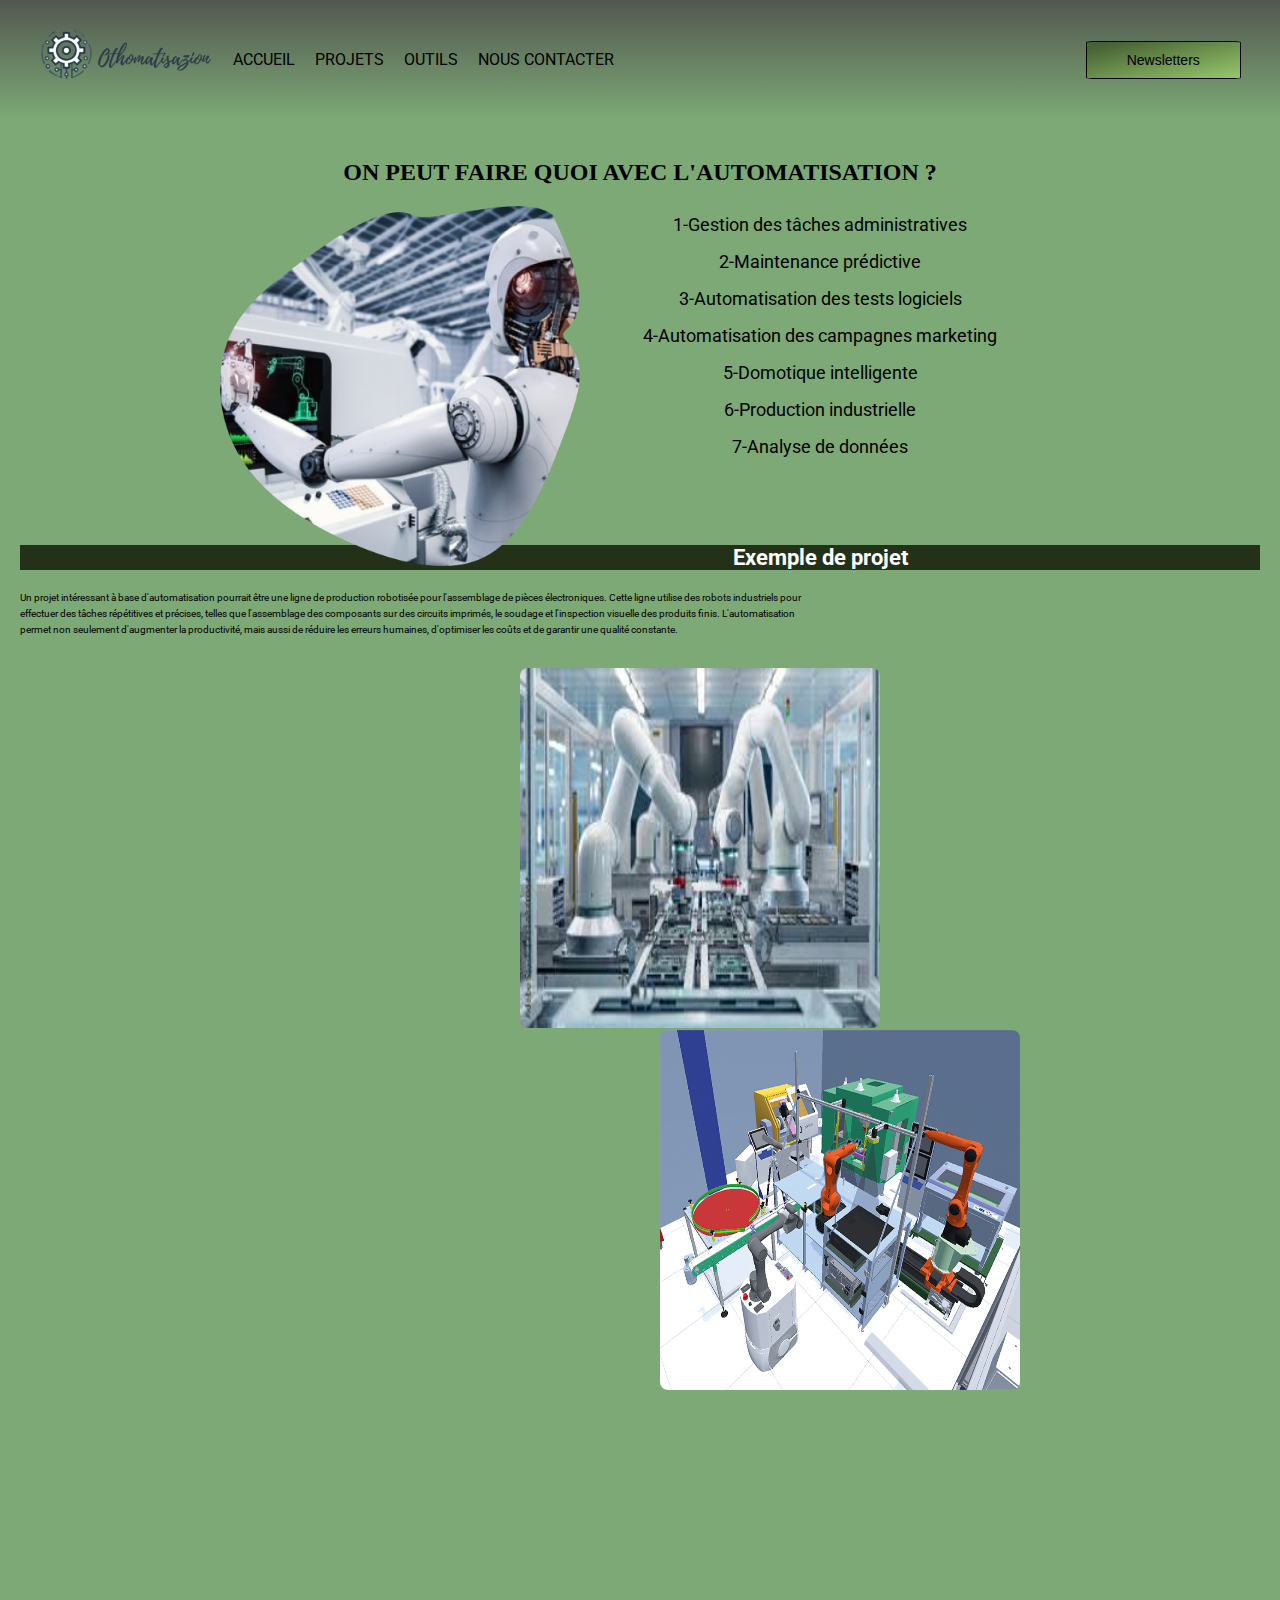
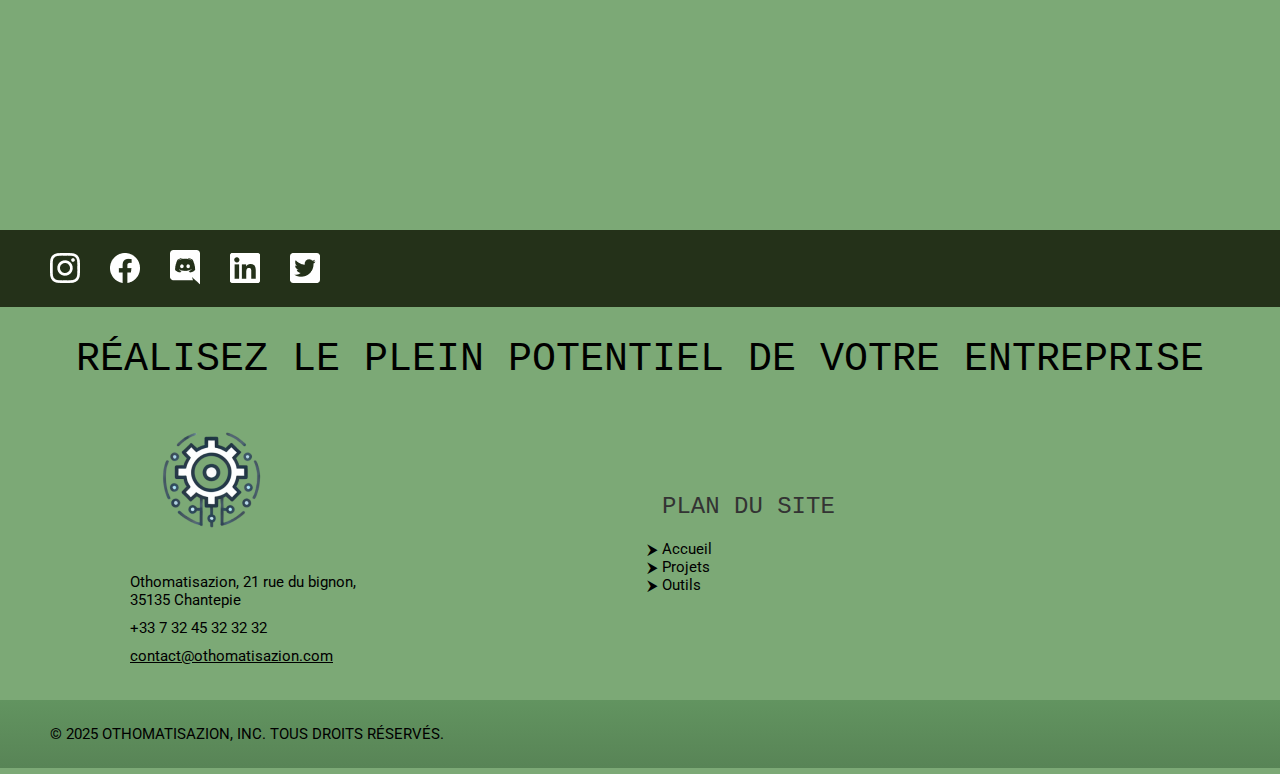
==== pages/projet.html @ 87bad35a "add header & footers in projet.html" ====
<!DOCTYPE html>
<html lang="français">
<head>
    <meta charset="UTF-8">
    <meta name="viewport" content="width=device-width, initial-scale=1.0">
    <title>Othomatisazion</title>
    <link rel="stylesheet" href="../CSS/global.css" />
    <link href="projet.css" rel="stylesheet">

</head>
<body>
    <header>
      <div class="logo">
        <img src="../img/logo.png" alt="Logo de l'entreprise" />
      </div>
      <button class="burger-menu" aria-label="Toggle navigation">
        &#9776;
      </button>
      <nav>
        <ul>
          <li><a href="/">Accueil</a></li>
          <li><a href="/pages/projet.html">Projets</a></li>
          <li><a href="/">Outils</a></li>
          <li><a href="#contact">Nous contacter</a></li>
        </ul>
      </nav>
      <div class="newsletters">
        <button type="button" class="button-newsletters">Newsletters</button>
      </div>
    </header>
  
    <section class="liste-section">
        <h1>ON PEUT FAIRE QUOI AVEC L'AUTOMATISATION ?</h1>
        <img src="image.du.haut.png" alt="robot" class="ImageHaut">
        <ol>
            <li>1-Gestion des tâches administratives</li>
            <li>2-Maintenance prédictive</li>
            <li>3-Automatisation des tests logiciels</li>
            <li>4-Automatisation des campagnes marketing</li>
            <li>5-Domotique intelligente</li>
            <li>6-Production industrielle</li>
            <li>7-Analyse de données</li>
        </ol>
    </section>

    <section class="project-section">
        <h2>Exemple de projet</h2>
        <p>Un projet intéressant à base d'automatisation pourrait être une ligne de production robotisée pour l'assemblage de pièces électroniques. Cette ligne utilise des robots industriels pour effectuer des tâches répétitives et précises, telles que l'assemblage des composants sur des circuits imprimés, le soudage et l'inspection visuelle des produits finis. L'automatisation permet non seulement d'augmenter la productivité, mais aussi de réduire les erreurs humaines, d'optimiser les coûts et de garantir une qualité constante.</p>
        <img src="figma robot.jpg" alt="Robotic Line" class="ImageMilieu">
        <div class="project-images"> 
            <img src="image.du.bas.jpg" alt="Assembly Line" class="ImageBas">
        </div>
    </section>
    <div class="footer">
      <div class="socialmedia">
        <a href="https://www.instagram.com/" target="_blank">
          <img src="../img/instagram.png" alt="Logo d'Instagram" />
        </a>
        <a href="https://www.facebook.com/" target="_blank">
          <img src="../img/facebook.png" alt="Logo de Facebook" />
        </a>
        <a href="https://www.discord.com/" target="_blank">
          <img src="../img/discord-icon.png" alt="Logo de Discord" />
        </a>
        <a href="https://www.linkedin.com/" target="_blank">
          <img src="../img/linkedin.png" alt="Logo de LinkedIn" />
        </a>
        <a href="https://www.twitter.com/" target="_blank">
          <img src="../img/twitter.png" alt="Logo de Twitter" />
        </a>

      </div>
      <div class="title">
        <h2>Réalisez le plein potentiel de votre entreprise</h2>
      </div>
      <div class="main-footer">

        <div class="left">
          <img src="../img/icon.png" alt="Logo de l'entreprise" />
          <p class="address">Othomatisazion, 21 rue du bignon,
            <br />
            35135 Chantepie
          </p>
          <p class="phone">+33 7 32 45 32 32 32</p>
          <p class="email">
            <a href="mailto:contact@othomatisazion.com">contact@othomatisazion.com</a>
          </p>
        </div>
        <div class="right">
          <h2>Plan du site</h2>
          <nav>
            <ul>
              <li><a href="/">Accueil</a></li>
              <li><a href="/pages/projet.html">Projets</a></li>
              <li><a href="/">Outils</a></li>
            </ul>
          </nav>
        </div>

      </div>
      <div class="copy">
        <p>&copy; 2025 Othomatisazion, Inc. Tous droits réservés.</p>
      </div>

    </div>
</body>
</html>
    
</body>
</html>
---- CSS/global.css ----
@import url("https://fonts.googleapis.com/css2?family=Roboto:wght@400&display=swap");

*,
::before,
::after {
  box-sizing: inherit;
  margin: 0;
  padding: 0;
}

/* Variables CSS */
:root {
  --main-font: "Bebas Neue", serif;
  --secondary-font: "Roboto Mono", monospace;
  --primary-color: #243119;
  --secondary-color: #629460;
  --tertiary-color: #496235;
  --light-color: #96c86b;
  --text-color: #333;
  --background-gradient: radial-gradient(
    circle at 50% 50%,
    var(--primary-color),
    var(--secondary-color)
  );
  --shadow-color: rgba(0, 0, 0, 0.5);
  --hover-shadow-color: rgba(0, 0, 0, 0.7);
  --transition-duration: 0.3s;
}

html {
  box-sizing: border-box;
  font-size: 62.5%;
}

body {
  color: black;
  font-family: "Roboto", sans-serif;
  font-weight: normal;
  background-color: #96be8c;
}

h1 {
  font-family: "Roboto Mono", monospace;
  text-transform: uppercase;
  font-size: 40px;
}

header {
  background: linear-gradient(
    to bottom,
    rgba(75, 73, 73, 0.85),
    rgba(0, 0, 0, 0)
  );
  display: flex;
  justify-content: flex-start; /* Align items to the left */
  align-items: center;
  padding: 1rem 1.5%;
  position: relative;
}

header nav {
  margin-left: 2rem; /* Adjust margin to position nav correctly */
}

header nav ul {
  display: flex;
  font-size: 1.6rem;
  justify-content: flex-start; /* Align items to the left */
  align-items: center;
  list-style: none;
  gap: 2rem;
  text-transform: uppercase;
}
header nav ul li {
  transition: transform 0.3s ease;
}

header nav ul li:hover {
  transform: scale(1.05);
}

header .newsletters {
  margin: 0 2rem;
}

header a {
  color: black;
  text-decoration: none;
}
header .newsletters {
  margin-left: auto;
}

.button-newsletters {
  background-image: linear-gradient(
    to bottom right,
    #496235 0%,
    #496235 10%,
    #96c86b 100%
  );
  color: black;
  padding: 1rem 4rem;
  font-size: 1.4rem;
  border-radius: 4%;
  border: 1px black solid;
  outline: none;
  cursor: pointer;
  transition: background-image 0.5s ease, transform 0.2s ease;
}

.button-newsletters:hover {
  background-image: linear-gradient(to top, #7ca976, #7ca976);
  transform: translate(-5px, -5px);
  box-shadow: 3px 3px rgba(0, 0, 0, 0.3);
}

.burger-menu {
  display: none;
  font-size: 2rem;
  background: none;
  border: none;
  cursor: pointer;
  position: absolute;
  top: 2rem;
  right: 2rem;
}

.footer {
  width: 100%;
}

.footer .socialmedia {
  display: flex;
  justify-content: left;
  align-items: center;
  gap: 30px;
  padding: 20px 50px;
  background-color: var(--primary-color);
  transition: background-color var(--transition-duration);
}

.footer .socialmedia a {
  display: inline-block;
  transition: transform var(--transition-duration),
    filter var(--transition-duration);
}

.footer .socialmedia a:hover {
  transform: scale(1.2);
  filter: brightness(1.2);
}

.title h2 {
  font-size: 40px;
  font-family: var(--secondary-font);
  font-weight: 1;
  text-transform: uppercase;
  text-align: center;
  padding: 3rem;
}

.main-footer {
  display: flex;
  align-items: center;
  padding: 20px 50px;
  font-size: 20px;
}

.left {
  width: 40%;
  margin: 0 7rem;
}

.left p {
  font-size: 15px;
  margin: 10px;
}

.right li {
  list-style: "⮞ ";
  font-size: 15px;
}

.right ul {
  margin: 20px 0;
}

.right h2 {
  font-size: 24px;
  color: var(--text-color);
  font-family: var(--secondary-font);
  text-transform: uppercase;
  font-weight: 1;
}

.footer a:visited,
.footer a:link {
  color: black;
}

.right a {
  text-decoration: none;
}
.copy {
  color: black;
  text-align: left;
  padding: 20px 0;
  background-image: linear-gradient(to top, #588456, var(--secondary-color));
  margin: 0.5rem 0;
  overflow: hidden; /* Ajouté pour s'assurer qu'il n'y a pas de débordement */
}

.copy p {
  font-size: 15px;
  margin: 0.5rem 50px;
  text-transform: uppercase;
}
@media (max-width: 768px) {
  .burger-menu {
    display: block;
  }

  header nav ul {
    display: none;
    flex-direction: column;
    position: absolute;
    top: 100%;
    left: 0;
    width: 100%;
    background: white;
    padding: 1rem;
    box-shadow: 0 4px 8px rgba(0, 0, 0, 0.1);
    opacity: 0;
    transition: opacity 0.3s ease;
  }

  nav ul.open {
    display: flex;
    opacity: 1;
  }

  .logo img {
    width: 150px;
    height: auto;
  }

  .button-newsletters {
    display: none;
  }

  .main-footer {
    flex-direction: column;
    padding: 20px 0;
  }

  .left {
    width: 100%;
    margin: 0;
    display: flex;
    justify-content: center;
    align-items: center;
    flex-direction: column; /* Si vous avez plusieurs éléments à empiler verticalement */
    margin-bottom: 2.5rem;
  }

  .right {
    width: 100%;
    margin: 0;
  }

  .right h2 {
    text-align: center;
  }

  .right ul {
    display: flex;
    flex-direction: column;
    justify-content: center;
    align-items: center;
  }

  .right li {
    margin: 10px 0;
  }

  .copy p {
    text-align: center;
  }
}
---- pages/projet.css ----
body {
    margin: 0;
    font-family: roboto;
    background-color: #7ca976;
    color: black
}

.liste-section {
    text-align: center;
    padding: 40px 20px;
    background-color: #7ca976;
}

.liste-section h1 {
    font-family: roboto mono;
    text-align: center;
    font-size: 24px;
    margin-bottom: 20px;
}

.liste-section ol {
    list-style-type: none;
    padding: 0;
    display: grid;
}

.liste-section ol li {
    margin: 8px 0;
    font-size: 18px;
    text-align: center;
}

.ImageHaut {
    width: 40vh;
    height: 40vh;
    border-radius: 8px;
    float: left;
    margin: 0rem -20rem 0rem 20rem
}

.project-section {
    background-color: #7ca976;
    color: black;
    padding: 40px 20px;
}

.project-section h2 {
    font-size: 22px;
    margin-bottom: 20px;
    text-align: center;
    background-color: #243119;
    color: white;
    background-size: 100%;
}

.project-section p {
    line-height: 1.6;
    text-align: left;
    margin-bottom: 30px;
    white-space: normal;
    word-wrap: break-word;
    max-width: 800px;
}

.ImageMilieu {
    width: 40vh;
    height: 40vh;
    border-radius: 8px;
    margin: 0rem -50rem 0rem 50rem
}

.project-images {
    display: flex;
    justify-content: center;
    gap: 20px;
    flex-wrap: wrap;
}

.ImageBas {
    width: 40vh;
    height: 40vh;
    border-radius: 8px;
    margin: 0rem -20rem 40rem 20rem
}
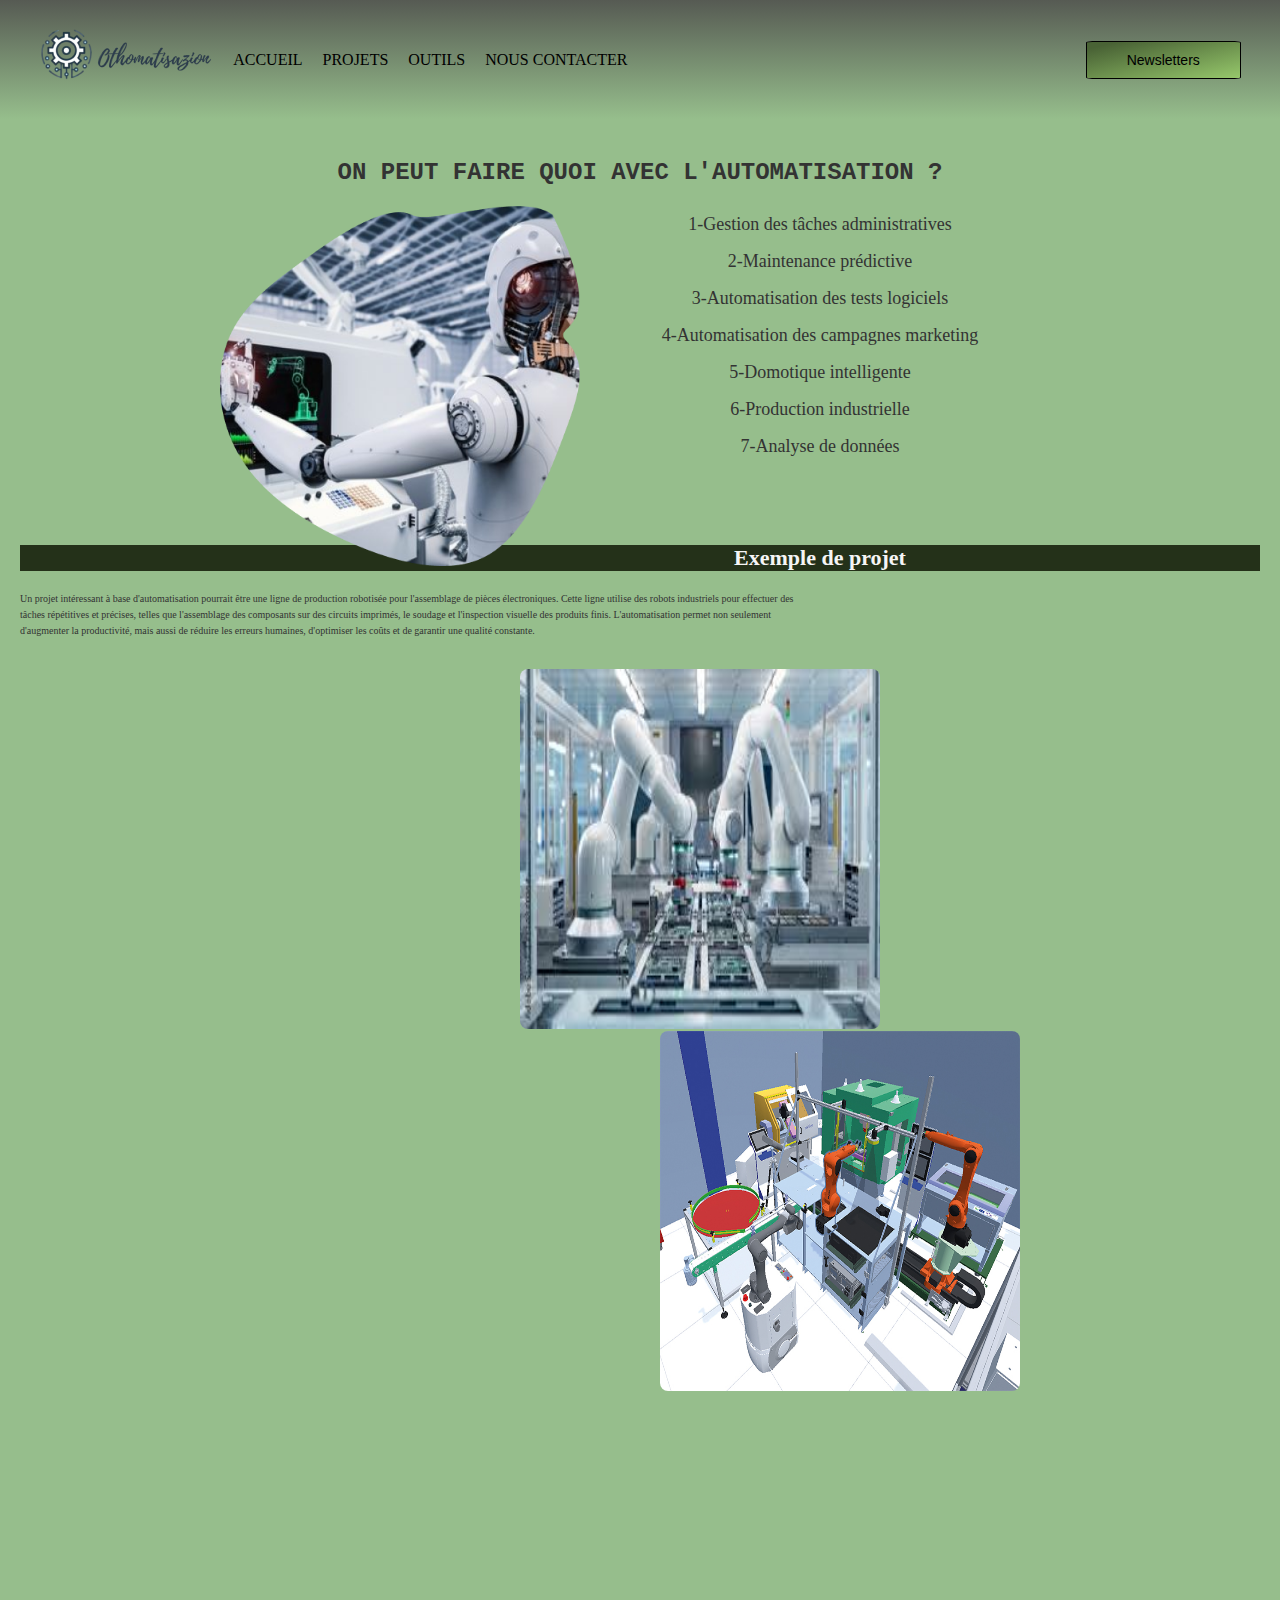
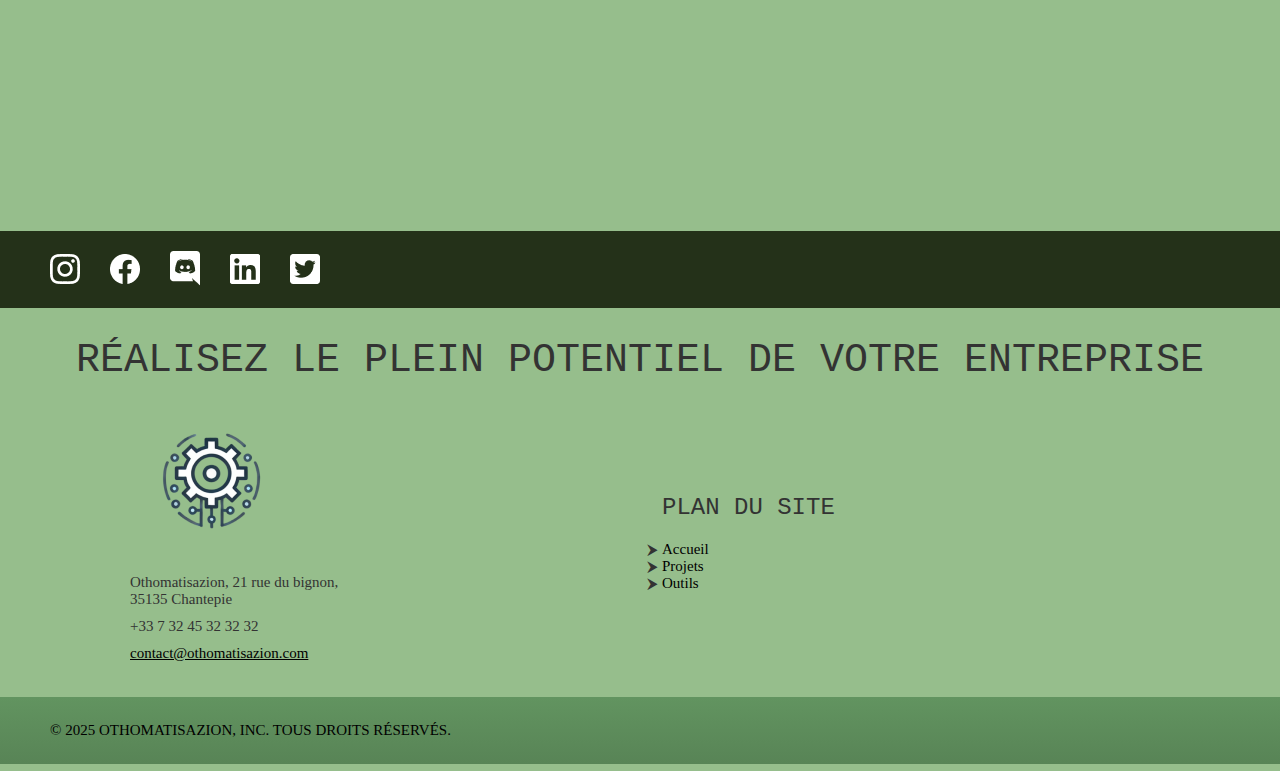
==== commit 88e45653: "Update css variables" ====
--- a/pages/projet.html
+++ b/pages/projet.html
@@ -5,29 +5,29 @@
     <meta name="viewport" content="width=device-width, initial-scale=1.0">
     <title>Othomatisazion</title>
     <link rel="stylesheet" href="../CSS/global.css" />
-    <link href="projet.css" rel="stylesheet">
+    <link href="../CSS/projet.css" rel="stylesheet">
 
 </head>
 <body>
-    <header>
-      <div class="logo">
-        <img src="../img/logo.png" alt="Logo de l'entreprise" />
-      </div>
-      <button class="burger-menu" aria-label="Toggle navigation">
-        &#9776;
-      </button>
-      <nav>
-        <ul>
-          <li><a href="/">Accueil</a></li>
-          <li><a href="/pages/projet.html">Projets</a></li>
-          <li><a href="/">Outils</a></li>
-          <li><a href="#contact">Nous contacter</a></li>
-        </ul>
-      </nav>
-      <div class="newsletters">
-        <button type="button" class="button-newsletters">Newsletters</button>
-      </div>
-    </header>
+  <header>
+    <div class="logo">
+      <img src="../img/logo.png" alt="Logo de l'entreprise" />
+    </div>
+    <button class="burger-menu" aria-label="Toggle navigation">
+      &#9776;
+    </button>
+    <nav>
+      <ul>
+        <li><a href="/">Accueil</a></li>
+        <li><a href="/pages/projet.html">Projets</a></li>
+        <li><a href="/pages/tools.html">Outils</a></li>
+        <li><a href="/#contact">Nous contacter</a></li>
+      </ul>
+    </nav>
+    <div class="newsletters">
+      <button type="button" class="button-newsletters">Newsletters</button>
+    </div>
+  </header>
   
     <section class="liste-section">
         <h1>ON PEUT FAIRE QUOI AVEC L'AUTOMATISATION ?</h1>
--- a/CSS/global.css
+++ b/CSS/global.css
@@ -15,8 +15,11 @@
   --primary-color: #243119;
   --secondary-color: #629460;
   --tertiary-color: #496235;
-  --light-color: #96c86b;
   --text-color: #333;
+  --background-color: #96be8c;
+  --dark-background: #1b1b1b;
+  --light-text: #f5f5f5;
+  --accent-color: #ffcc00;
   --background-gradient: radial-gradient(
     circle at 50% 50%,
     var(--primary-color),
@@ -25,6 +28,19 @@
   --shadow-color: rgba(0, 0, 0, 0.5);
   --hover-shadow-color: rgba(0, 0, 0, 0.7);
   --transition-duration: 0.3s;
+  --border-radius: 8px;
+  --header-gradient: linear-gradient(
+    to bottom,
+    rgba(75, 73, 73, 0.85),
+    rgba(0, 0, 0, 0)
+  );
+  --button-gradient: linear-gradient(
+    to bottom right,
+    var(--tertiary-color) 0%,
+    var(--tertiary-color) 10%,
+    #96be8c 100%
+  );
+  --footer-gradient: linear-gradient(to top, #588456, var(--secondary-color));
 }
 
 html {
--- a/CSS/projet.css
+++ b/CSS/projet.css
@@ -0,0 +1,84 @@
+body {
+    margin: 0;
+    font-family: var(--main-font);
+    background-color: #96be8c;
+    color: var(--text-color);
+}
+
+.liste-section {
+    text-align: center;
+    padding: 40px 20px;
+    background-color: var(--light-color);
+}
+
+.liste-section h1 {
+    font-family: var(--secondary-font);
+    text-align: center;
+    font-size: 24px;
+    margin-bottom: 20px;
+}
+
+.liste-section ol {
+    list-style-type: none;
+    padding: 0;
+    display: grid;
+}
+
+.liste-section ol li {
+    margin: 8px 0;
+    font-size: 18px;
+    text-align: center;
+}
+
+.ImageHaut {
+    width: 40vh;
+    height: 40vh;
+    border-radius: var(--border-radius);
+    float: left;
+    margin: 0rem -20rem 0rem 20rem
+}
+
+.project-section {
+    background-color: var(--light-color);
+    color: var(--text-color);
+    padding: 40px 20px;
+}
+
+.project-section h2 {
+    font-size: 22px;
+    margin-bottom: 20px;
+    text-align: center;
+    background-color: var(--primary-color);
+    color: var(--light-text);
+    background-size: 100%;
+}
+
+.project-section p {
+    line-height: 1.6;
+    text-align: left;
+    margin-bottom: 30px;
+    white-space: normal;
+    word-wrap: break-word;
+    max-width: 800px;
+}
+
+.ImageMilieu {
+    width: 40vh;
+    height: 40vh;
+    border-radius: var(--border-radius);
+    margin: 0rem -50rem 0rem 50rem
+}
+
+.project-images {
+    display: flex;
+    justify-content: center;
+    gap: 20px;
+    flex-wrap: wrap;
+}
+
+.ImageBas {
+    width: 40vh;
+    height: 40vh;
+    border-radius: var(--border-radius);
+    margin: 0rem -20rem 40rem 20rem
+}
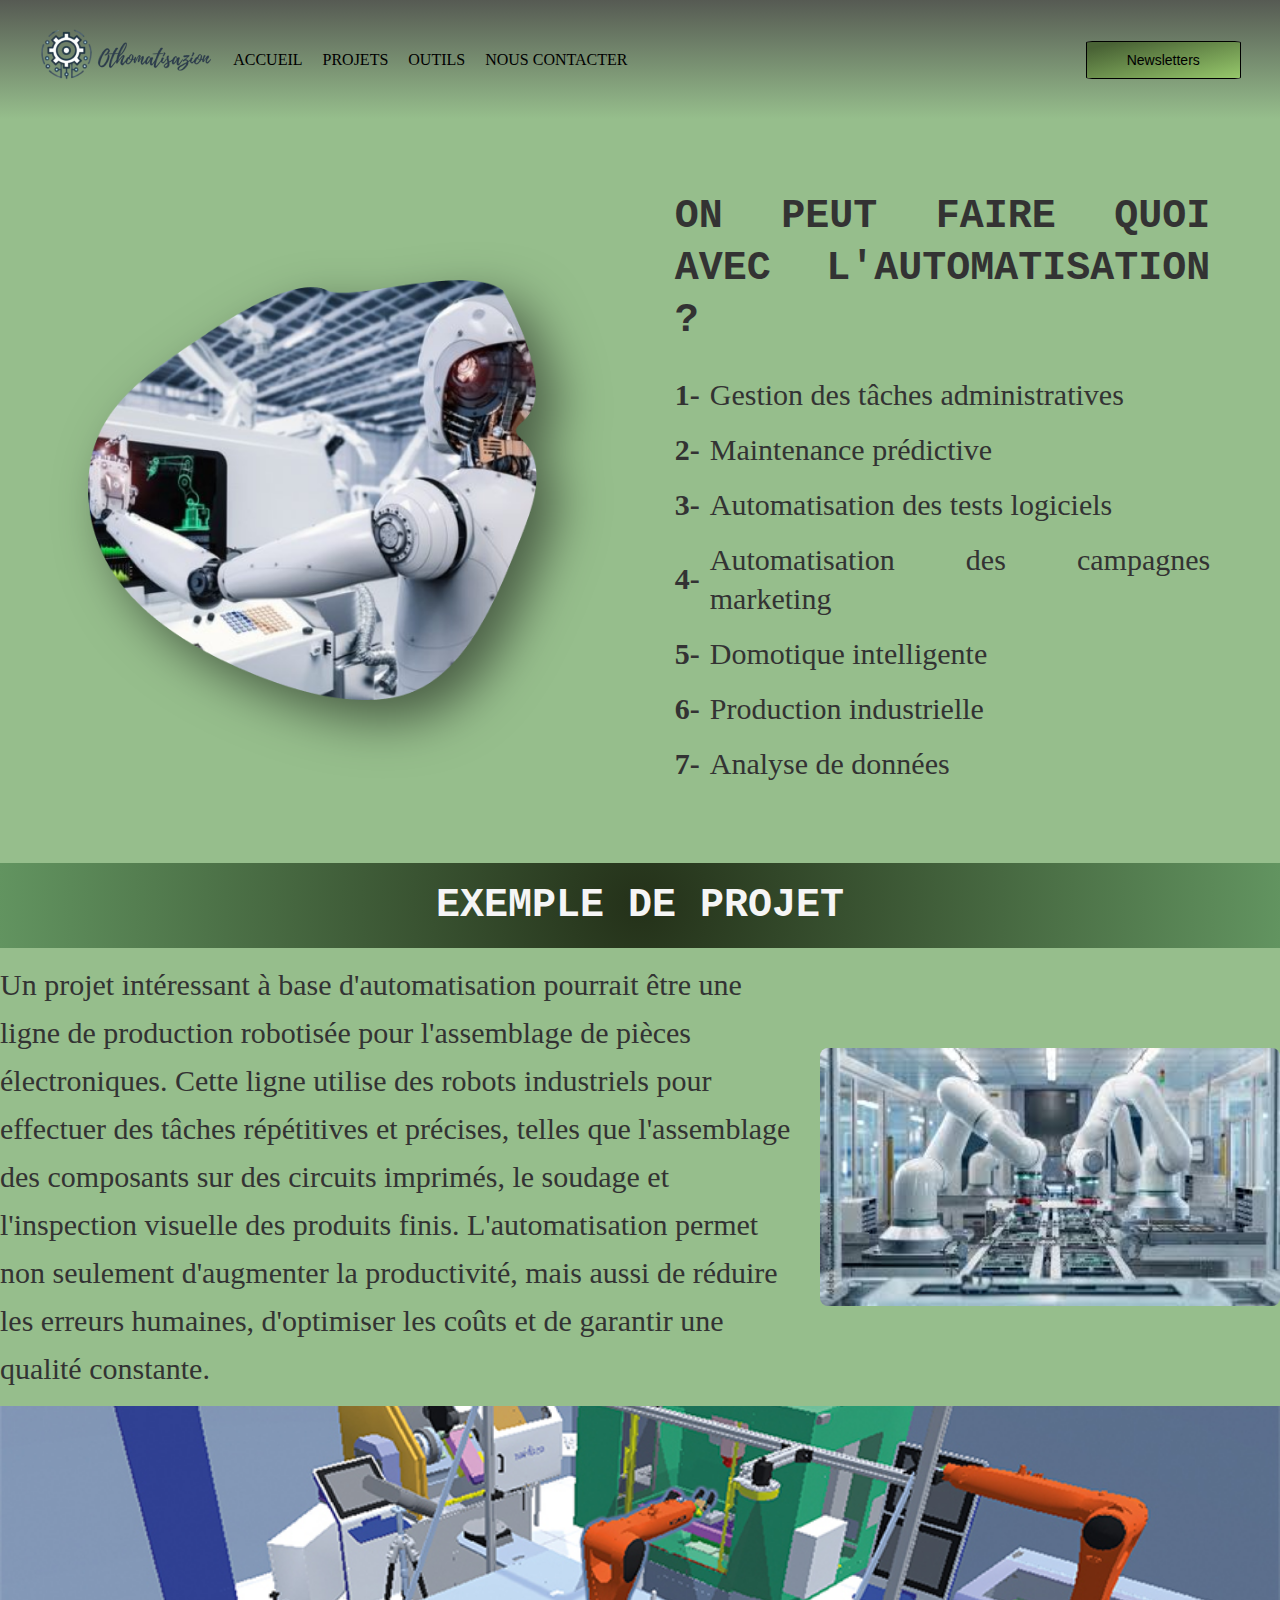
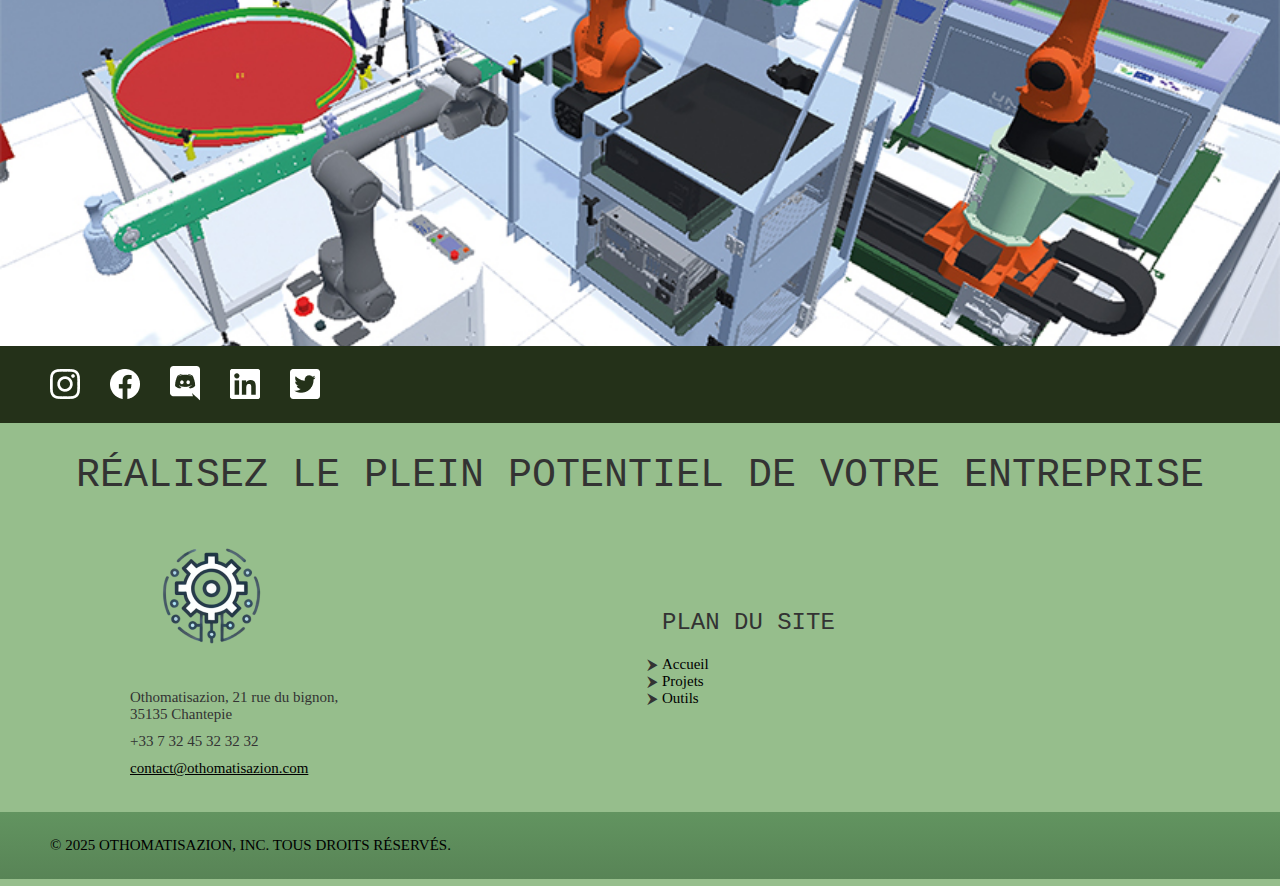
==== commit ff33dfa9: "mise à jour css page projet" ====
--- a/pages/projet.html
+++ b/pages/projet.html
@@ -30,27 +30,41 @@
   </header>
   
     <section class="liste-section">
-        <h1>ON PEUT FAIRE QUOI AVEC L'AUTOMATISATION ?</h1>
-        <img src="image.du.haut.png" alt="robot" class="ImageHaut">
-        <ol>
-            <li>1-Gestion des tâches administratives</li>
-            <li>2-Maintenance prédictive</li>
-            <li>3-Automatisation des tests logiciels</li>
-            <li>4-Automatisation des campagnes marketing</li>
-            <li>5-Domotique intelligente</li>
-            <li>6-Production industrielle</li>
-            <li>7-Analyse de données</li>
-        </ol>
+      <div class="ilustration">
+          <img src="image.du.haut.png" alt="robot" class="ImageHaut">
+      </div>
+        <div class="text">
+            <h1>ON PEUT FAIRE QUOI AVEC L'AUTOMATISATION ?</h1>
+            <ol>
+                <li>Gestion des tâches administratives</li>
+                <li>Maintenance prédictive</li>
+                <li>Automatisation des tests logiciels</li>
+                <li>Automatisation des campagnes marketing</li>
+                <li>Domotique intelligente</li>
+                <li>Production industrielle</li>
+                <li>Analyse de données</li>
+            </ol>
+        </div>
     </section>
 
     <section class="project-section">
         <h2>Exemple de projet</h2>
-        <p>Un projet intéressant à base d'automatisation pourrait être une ligne de production robotisée pour l'assemblage de pièces électroniques. Cette ligne utilise des robots industriels pour effectuer des tâches répétitives et précises, telles que l'assemblage des composants sur des circuits imprimés, le soudage et l'inspection visuelle des produits finis. L'automatisation permet non seulement d'augmenter la productivité, mais aussi de réduire les erreurs humaines, d'optimiser les coûts et de garantir une qualité constante.</p>
-        <img src="figma robot.jpg" alt="Robotic Line" class="ImageMilieu">
+        <div class="exemple">
+          <p>Un projet intéressant à base d'automatisation pourrait être une ligne de production robotisée pour l'assemblage de pièces électroniques. Cette ligne utilise des robots industriels pour effectuer des tâches répétitives et précises, telles que l'assemblage des composants sur des circuits imprimés, le soudage et l'inspection visuelle des produits finis. L'automatisation permet non seulement d'augmenter la productivité, mais aussi de réduire les erreurs humaines, d'optimiser les coûts et de garantir une qualité constante.</p>
+          <img src="figma robot.jpg" alt="Robotic Line" class="ImageMilieu">
+        </div>
+        
         <div class="project-images"> 
             <img src="image.du.bas.jpg" alt="Assembly Line" class="ImageBas">
         </div>
     </section>
+
+
+
+
+
+
+
     <div class="footer">
       <div class="socialmedia">
         <a href="https://www.instagram.com/" target="_blank">
@@ -104,7 +118,4 @@
 
     </div>
 </body>
-</html>
-    
-</body>
 </html>--- a/CSS/projet.css
+++ b/CSS/projet.css
@@ -6,79 +6,132 @@
 }
 
 .liste-section {
-    text-align: center;
+    display: grid;
+    grid-template-columns: 1fr 1fr;
+    gap: 1rem;
+    margin: 2rem;
+    justify-items: center;
+    align-items: center;
     padding: 40px 20px;
-    background-color: var(--light-color);
+    background-color: #96be8c;
+}
+
+.liste-section .text {
+    margin: 2% 5%;
+    text-align: justify;
+    line-height: 1.3;
 }
 
 .liste-section h1 {
     font-family: var(--secondary-font);
-    text-align: center;
-    font-size: 24px;
-    margin-bottom: 20px;
+    font-size: 40px;
+    margin-bottom: 2rem;
+    text-transform: uppercase;
 }
 
 .liste-section ol {
-    list-style-type: none;
+    list-style-type: decimal;
     padding: 0;
     display: grid;
+    counter-reset: item;
 }
 
 .liste-section ol li {
     margin: 8px 0;
-    font-size: 18px;
-    text-align: center;
+    font-size: 30px;
+    counter-increment: item;
+    display: flex;
+    align-items: center;
+    gap: 10px;
+}
+
+.liste-section ol li::before {
+    content: counter(item) "-";
+    font-weight: bold;
 }
 
 .ImageHaut {
-    width: 40vh;
-    height: 40vh;
-    border-radius: var(--border-radius);
-    float: left;
-    margin: 0rem -20rem 0rem 20rem
+    width: 90%;
+    filter: drop-shadow(20px 20px 25px var(--shadow-color));
+    animation: moveBlob 3s ease-in-out infinite;
+}
+
+@keyframes moveBlob {
+    0% {
+        transform: translateY(0);
+    }
+    50% {
+        transform: translateY(-15px) scale(1.03) translateX(-5px);
+    }
+    100% {
+        transform: translateY(0);
+    }
 }
 
 .project-section {
-    background-color: var(--light-color);
+    background-color: #96be8c;
     color: var(--text-color);
-    padding: 40px 20px;
+    padding: 0;
+    width: 100%;
 }
 
 .project-section h2 {
-    font-size: 22px;
-    margin-bottom: 20px;
+    font-size: 40px;
+    margin: 0;
     text-align: center;
-    background-color: var(--primary-color);
+    background-image: var(--background-gradient);
     color: var(--light-text);
-    background-size: 100%;
+    font-family: var(--secondary-font);
+    text-transform: uppercase;
+    padding: 2rem;
+    width: 100%;
+
 }
 
 .project-section p {
     line-height: 1.6;
     text-align: left;
-    margin-bottom: 30px;
-    white-space: normal;
-    word-wrap: break-word;
+    margin: 30px auto;
     max-width: 800px;
-}
-
-.ImageMilieu {
-    width: 40vh;
-    height: 40vh;
-    border-radius: var(--border-radius);
-    margin: 0rem -50rem 0rem 50rem
+    font-size: 30px;
 }
 
 .project-images {
+    
+    width: 100%;
+    height: 50%;
+}
+.ImageBas {
     display: flex;
     justify-content: center;
-    gap: 20px;
-    flex-wrap: wrap;
+    align-items: center;
+    margin: 0;
+    padding: 0;
+    width: 100vw;
+    height: 60vh;
+    object-fit: cover;
 }
 
-.ImageBas {
-    width: 40vh;
-    height: 40vh;
+
+.exemple {
+    display: flex;
+    font-size: 30px;
+    justify-content: center;
+    align-items: center;
+    gap: 2rem;
+    margin: 0;
+    padding: 0;
+}
+
+.exemple p {
+    margin: 0;
+    padding: 0;
+}
+
+.exemple img {
+    width: 480px;
     border-radius: var(--border-radius);
-    margin: 0rem -20rem 40rem 20rem
+    margin: 10rem 0;
+    display: block;
+    object-fit: cover;
 }
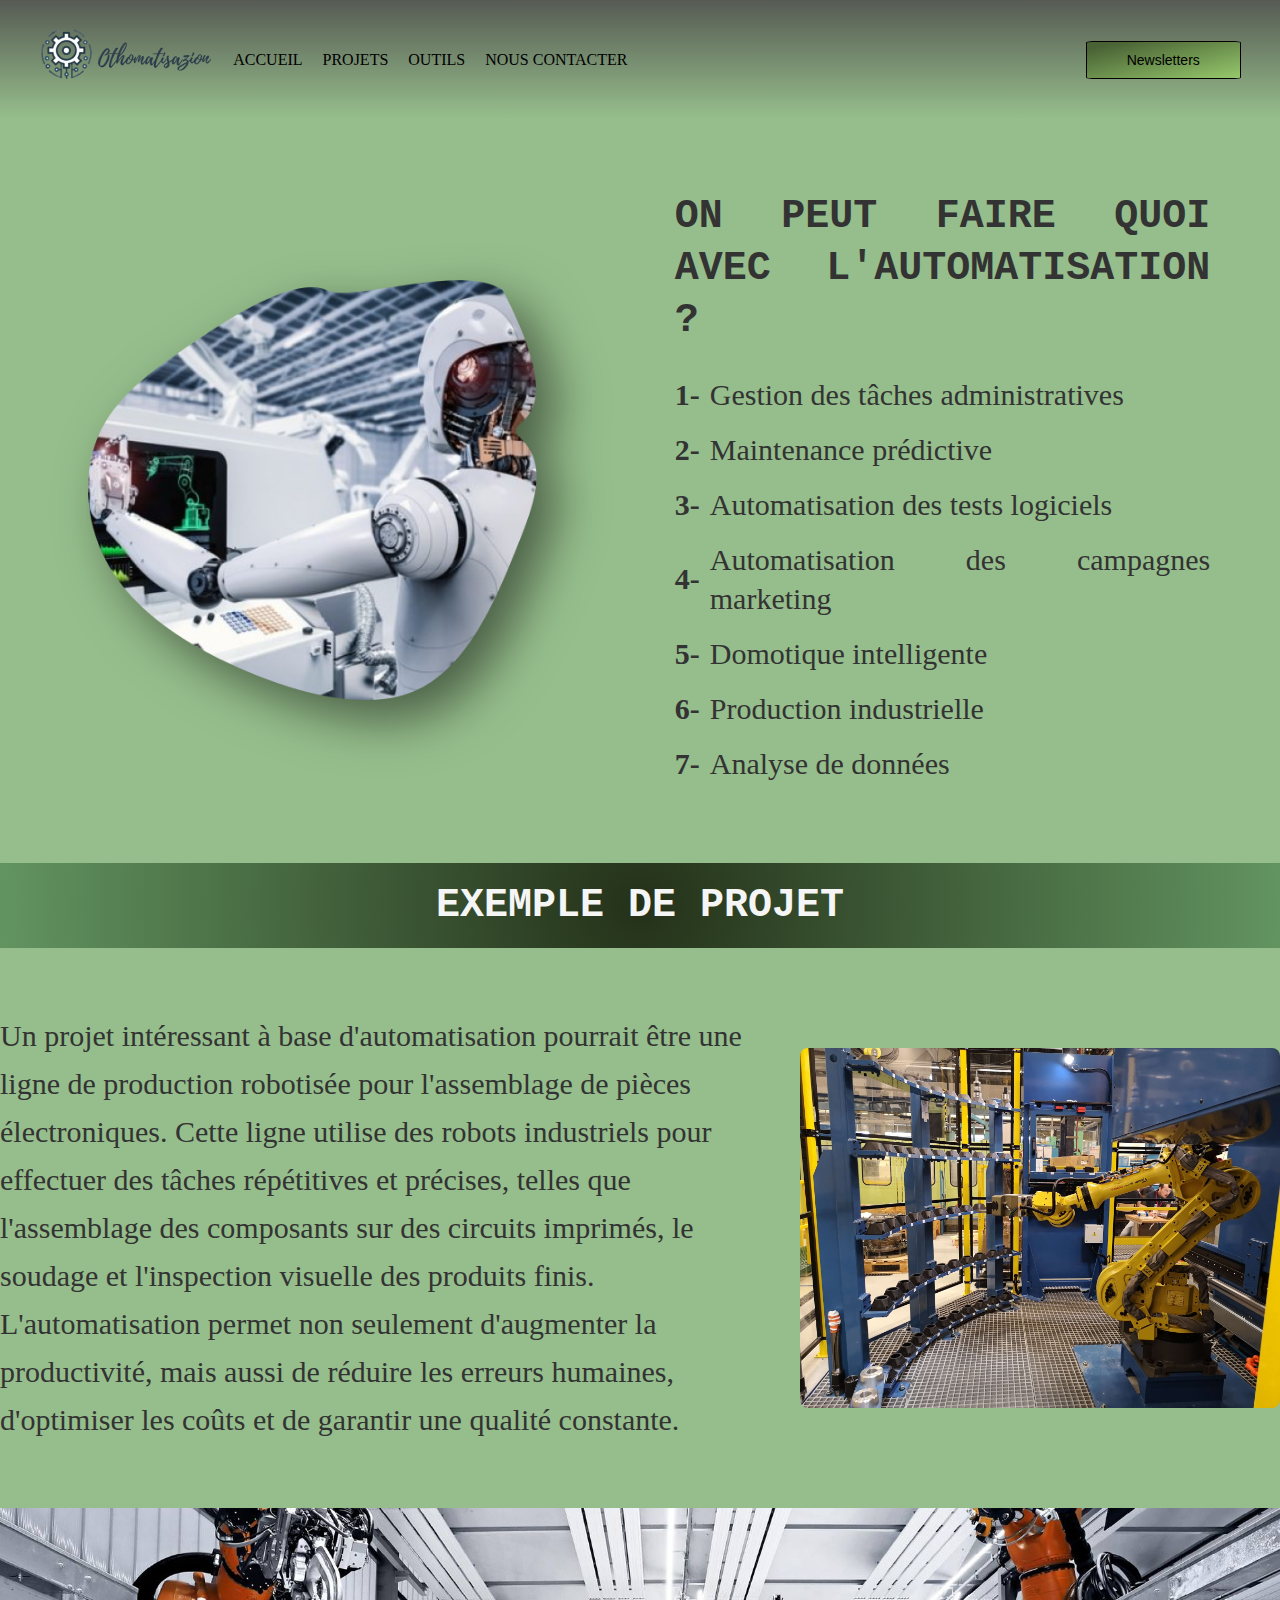
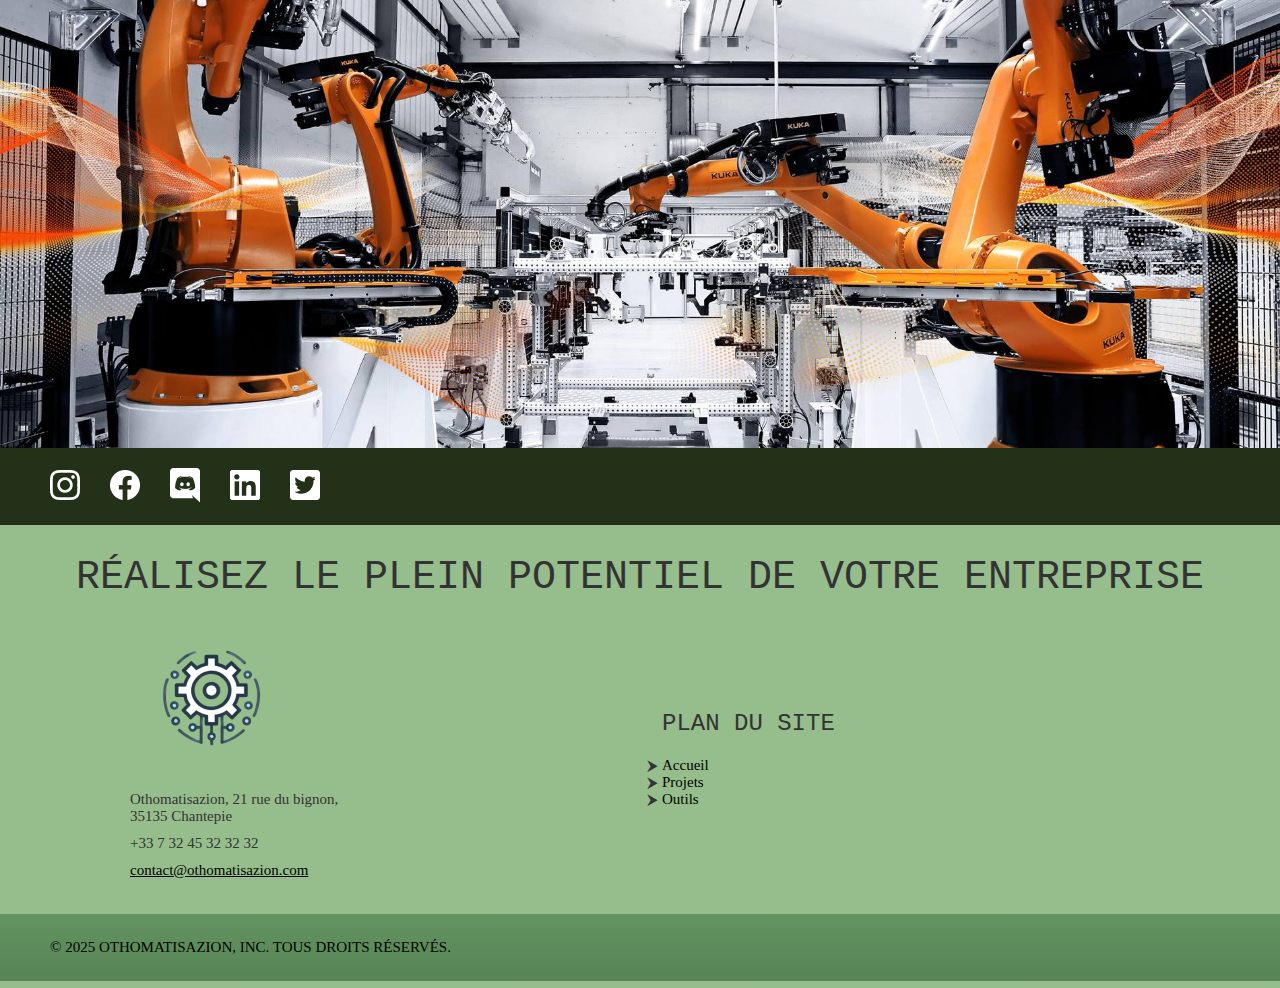
==== commit cbc0c1b6: "image de robot" ====
--- a/pages/projet.html
+++ b/pages/projet.html
@@ -51,11 +51,11 @@
         <h2>Exemple de projet</h2>
         <div class="exemple">
           <p>Un projet intéressant à base d'automatisation pourrait être une ligne de production robotisée pour l'assemblage de pièces électroniques. Cette ligne utilise des robots industriels pour effectuer des tâches répétitives et précises, telles que l'assemblage des composants sur des circuits imprimés, le soudage et l'inspection visuelle des produits finis. L'automatisation permet non seulement d'augmenter la productivité, mais aussi de réduire les erreurs humaines, d'optimiser les coûts et de garantir une qualité constante.</p>
-          <img src="figma robot.jpg" alt="Robotic Line" class="ImageMilieu">
+          <img src="../img/robotv2.jpg" class="ImageMilieu">
         </div>
         
         <div class="project-images"> 
-            <img src="image.du.bas.jpg" alt="Assembly Line" class="ImageBas">
+            <img src="../img/robotv3.jpg" class="ImageBas">
         </div>
     </section>
 
